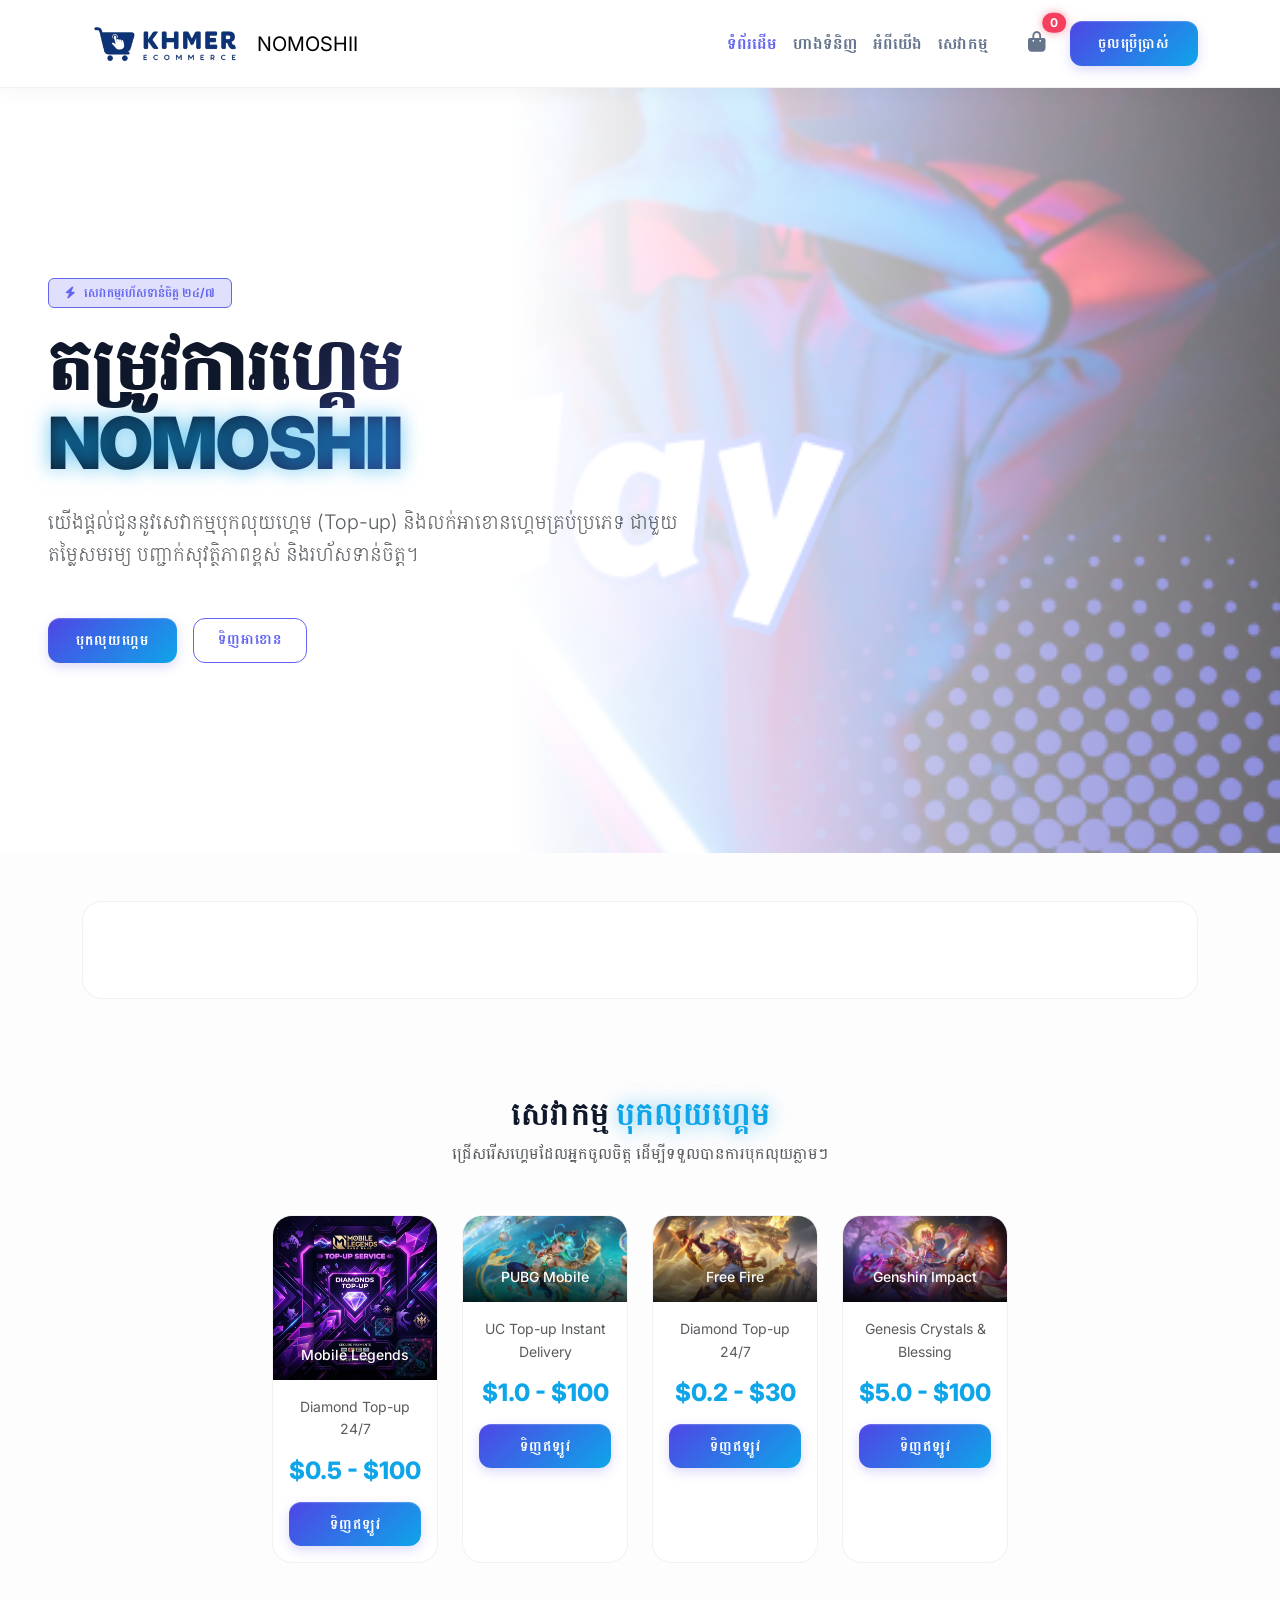
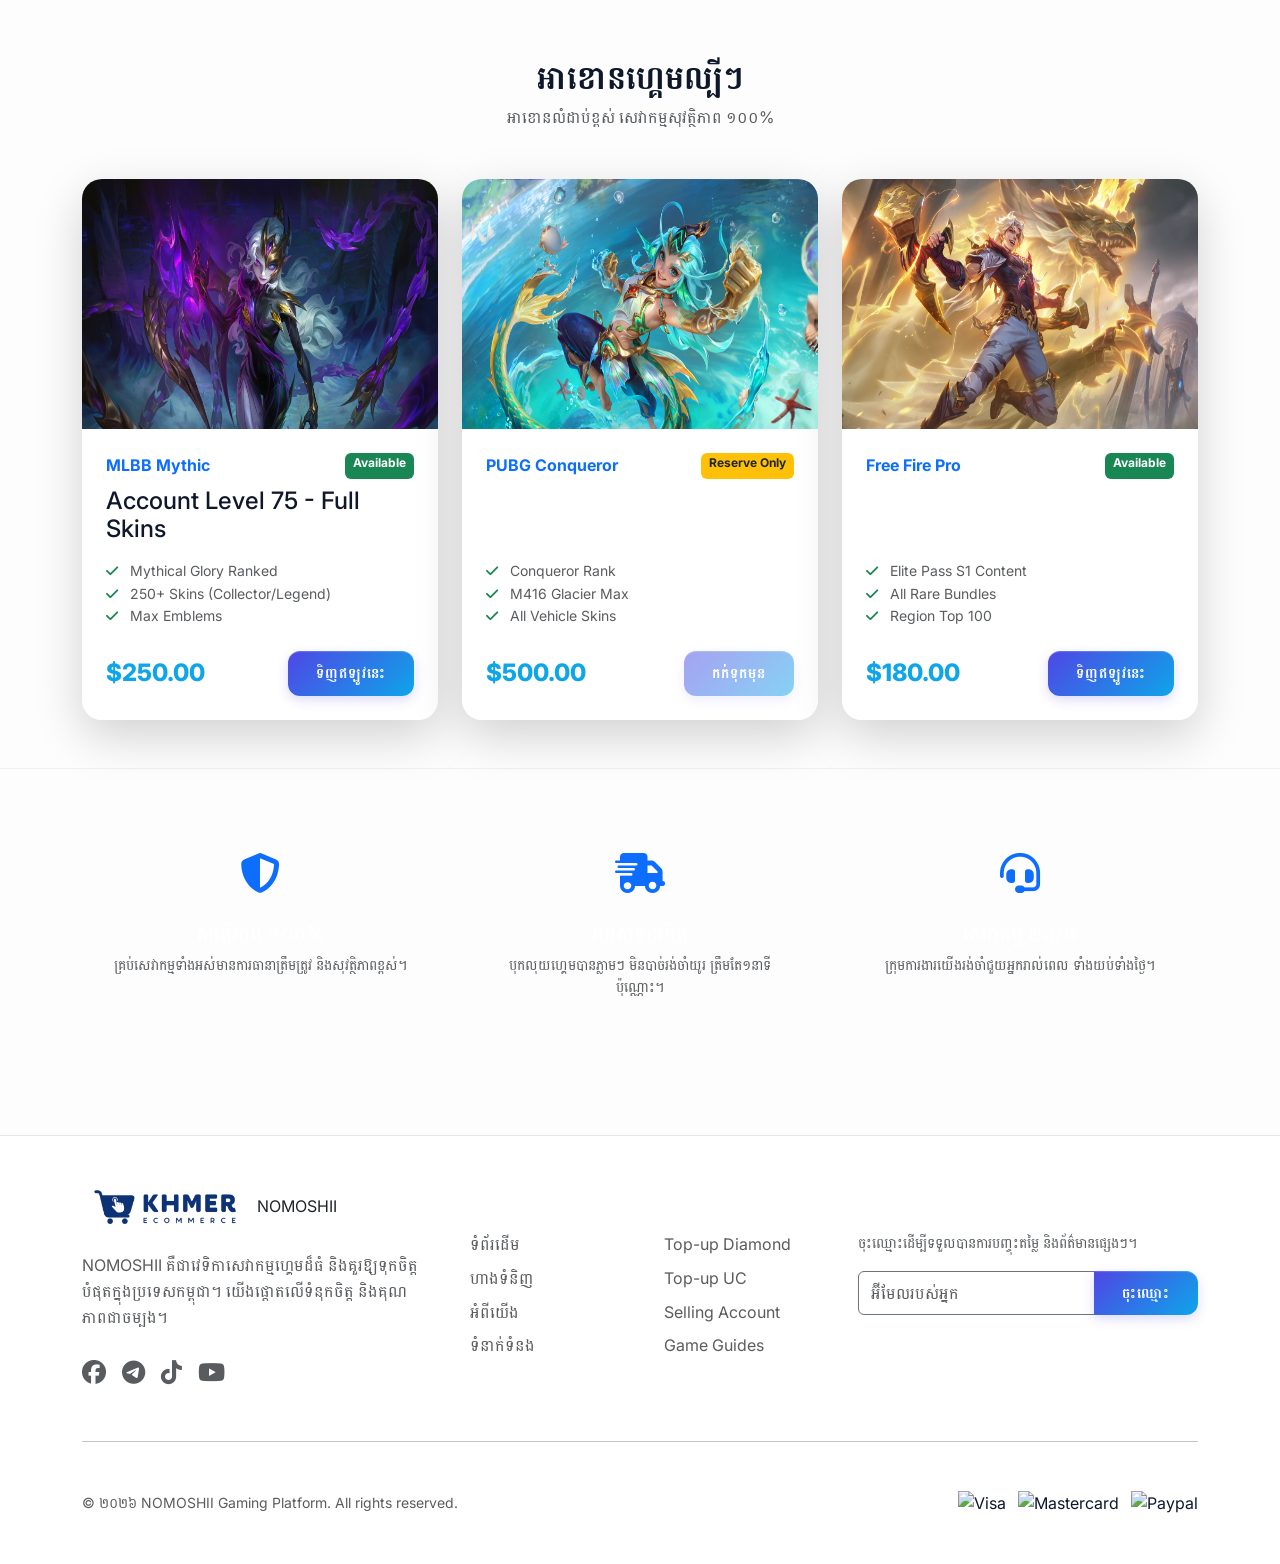
==== index.html @ 107e87ca "NOMOSHII Elite eCommerce Platform - Final Professional Build" ====
<!DOCTYPE html>
<html lang="en">

<head>
    <meta charset="UTF-8">
    <meta name="viewport" content="width=device-width, initial-scale=1.0">
    <title> - Ultimate Gaming Top-up & Accounts</title>

    <!-- External CSS -->
    <link rel="stylesheet" href="assets/css/bootstrap.css">
    <link rel="stylesheet" href="assets/css/style.css">
    <link
        href="https://fonts.googleapis.com/css2?family=Inter:wght@400;600;700;800&family=Battambang:wght@400;700&display=swap"
        rel="stylesheet">
    <link rel="stylesheet" href="https://cdnjs.cloudflare.com/ajax/libs/font-awesome/6.4.0/css/all.min.css">

    <style>
        /* Inline critical fixes */
        .hero-banner-img {
            position: absolute;
            top: 0;
            right: 0;
            width: 50%;
            height: 100%;
            object-fit: contain;
            opacity: 0.6;
            z-index: -1;
            filter: drop-shadow(0 0 30px var(--primary-glow));
        }

        .navbar-brand img {
            height: 45px;
            width: auto;
        }

        .category-pill {
            padding: 8px 20px;
            border-radius: 50px;
            background: var(--glass);
            border: 1px solid var(--glass-border);
            color: var(--text-muted);
            text-decoration: none;
            transition: all 0.3s ease;
            margin-right: 10px;
            display: inline-block;
        }

        .category-pill:hover,
        .category-pill.active {
            background: var(--primary);
            color: white;
            border-color: var(--primary);
            box-shadow: 0 0 15px var(--primary-glow);
        }

        .cart-badge {
            background: var(--accent);
            box-shadow: 0 0 10px rgba(244, 63, 94, 0.5);
        }
    </style>
</head>

<body>
    <!-- Navbar -->
    <nav class="navbar navbar-expand-lg navbar-glass sticky-top py-3">
        <div class="container">
            <a class="navbar-brand d-flex align-items-center" href="index.html">
                <img src="assets/images/custom/logo.png" style="height: 45px;" alt="NOMOSHII Logo">
                <span class="ms-2 fw-800 text-main tracker-tight d-none d-sm-block">NOMOSHII</span>
            </a>
            <button class="navbar-toggler border-0" type="button" data-bs-toggle="collapse"
                data-bs-target="#navContent">
                <i class="fas fa-bars text-main"></i>
            </button>
            <div class="collapse navbar-collapse" id="navContent">
                <ul class="navbar-nav ms-auto mb-2 mb-lg-0 align-items-center">
                    <li class="nav-item">
                        <a class="nav-link active" href="index.html">ទំព័រដើម</a>
                    </li>
                    <li class="nav-item">
                        <a class="nav-link" href="category.html">ហាងទំនិញ</a>
                    </li>
                    <li class="nav-item">
                        <a class="nav-link" href="about.html">អំពីយើង</a>
                    </li>
                    <li class="nav-item">
                        <a class="nav-link" href="contact.html">សេវាកម្ម</a>
                    </li>
                    <li class="nav-item ms-lg-4">
                        <a href="cart.html" class="nav-link position-relative">
                            <i class="fas fa-shopping-bag fs-5"></i>
                            <span
                                class="position-absolute top-0 start-100 translate-middle badge rounded-pill cart-badge"
                                id="cart-count">0</span>
                        </a>
                    </li>
                    <li class="nav-item ms-lg-3">
                        <a href="login.html" class="btn btn-gaming btn-sm">ចូលប្រើប្រាស់</a>
                    </li>
                </ul>
            </div>
        </div>
    </nav>

    <!-- Hero Section -->
    <header class="hero-gaming overflow-hidden">
        <div class="container-fluid px-lg-5 position-relative" style="z-index: 2;">
            <div class="row align-items-center">
                <div class="col-lg-7">
                    <span class="badge mb-3 py-2 px-3 feature-glow"
                        style="background: rgba(99, 102, 241, 0.2); color: var(--primary); border: 1px solid var(--primary);">
                        <i class="fas fa-bolt me-2"></i>សេវាកម្មរហ័សទាន់ចិត្ត ២៤/៧
                    </span>
                    <h1 class="hero-title mb-4">តម្រូវការហ្គេម <br><span class="text-glow-blue">NOMOSHII</span></h1>
                    <p class="lead text-muted mb-5 pe-lg-5">
                        យើងផ្តល់ជូននូវសេវាកម្មបុកលុយហ្គេម (Top-up) និងលក់អាខោនហ្គេមគ្រប់ប្រភេទ ជាមួយតម្លៃសមរម្យ
                        បញ្ជាក់សុវត្ថិភាពខ្ពស់ និងរហ័សទាន់ចិត្ត។
                    </p>
                    <div class="d-flex gap-3">
                        <a href="#topup" class="btn btn-gaming">បុកលុយហ្គេម</a>
                        <a href="#accounts" class="btn btn-outline-gaming">ទិញអាខោន</a>
                    </div>
                </div>
            </div>
        </div>
    </header>

    <!-- Stats Section -->
    <section class="py-5 position-relative">
        <div class="container">
            <div class="card-gaming p-5">
                <div class="row g-4">
                    <!-- Stats content would go here -->
                </div>
            </div>
        </div>
    </section>

    <section class="py-5" id="topup">
        <div class="container text-center mb-5">
            <h2 class="fw-bold text-main mb-2">សេវាកម្ម <span class="text-glow-blue">បុកលុយហ្គេម</span></h2>
            <p class="text-muted">ជ្រើសរើសហ្គេមដែលអ្នកចូលចិត្ត ដើម្បីទទួលបានការបុកលុយភ្លាមៗ</p>
        </div>
        <div class="container">
            <div class="row g-4 justify-content-center">
                <!-- MLBB -->
                <div class="col-6 col-md-4 col-lg-2">
                    <div class="card-gaming h-100" data-product-id="1" style="cursor: pointer;"
                        onclick="location.href='product-detail.html?id=1'">
                        <div class="position-relative">
                            <img src="assets/images/custom/mlbb_bg.png" class="card-img-top" alt="MLBB">
                            <div class="position-absolute bottom-0 start-0 w-100 p-3"
                                style="background: linear-gradient(to top, rgba(0,0,0,0.8), transparent);">
                                <h5 class="mb-0 text-white small text-center">Mobile Legends</h5>
                            </div>
                        </div>
                        <div class="card-body p-3 text-center">
                            <p class="text-muted small mb-3">Diamond Top-up 24/7</p>
                            <h5 class="price-gaming small mb-3">$0.5 - $100</h5>
                            <button class="btn btn-gaming btn-sm w-100"
                                onclick="location.href='category.html'">ទិញឥឡូវ</button>
                        </div>
                    </div>
                </div>
                <!-- PUBG -->
                <div class="col-6 col-md-4 col-lg-2">
                    <div class="card-gaming h-100" data-product-id="2" style="cursor: pointer;"
                        onclick="location.href='product-detail.html?id=2'">
                        <div class="position-relative">
                            <img src="assets/images/products/product1.jpg" class="card-img-top" alt="PUBG Mobile">
                            <div class="position-absolute bottom-0 start-0 w-100 p-3"
                                style="background: linear-gradient(to top, rgba(0,0,0,0.8), transparent);">
                                <h5 class="mb-0 text-white small text-center">PUBG Mobile</h5>
                            </div>
                        </div>
                        <div class="card-body p-3 text-center">
                            <p class="text-muted small mb-3">UC Top-up Instant Delivery</p>
                            <h5 class="price-gaming small mb-3">$1.0 - $100</h5>
                            <button class="btn btn-gaming btn-sm w-100"
                                onclick="location.href='category.html'">ទិញឥឡូវ</button>
                        </div>
                    </div>
                </div>
                <!-- Free Fire -->
                <div class="col-6 col-md-4 col-lg-2">
                    <div class="card-gaming h-100" data-product-id="4" style="cursor: pointer;"
                        onclick="location.href='product-detail.html?id=4'">
                        <div class="position-relative">
                            <img src="assets/images/products/product2.jpg" class="card-img-top" alt="Free Fire">
                            <div class="position-absolute bottom-0 start-0 w-100 p-3"
                                style="background: linear-gradient(to top, rgba(0,0,0,0.8), transparent);">
                                <h5 class="mb-0 text-white small text-center">Free Fire</h5>
                            </div>
                        </div>
                        <div class="card-body p-3 text-center">
                            <p class="text-muted small mb-3">Diamond Top-up 24/7</p>
                            <h5 class="price-gaming small mb-3">$0.2 - $30</h5>
                            <button class="btn btn-gaming btn-sm w-100"
                                onclick="location.href='category.html'">ទិញឥឡូវ</button>
                        </div>
                    </div>
                </div>
                <!-- Genshin -->
                <div class="col-6 col-md-4 col-lg-2">
                    <div class="card-gaming h-100" data-product-id="5" style="cursor: pointer;"
                        onclick="location.href='product-detail.html?id=5'">
                        <div class="position-relative">
                            <img src="assets/images/products/product3.jpg" class="card-img-top" alt="Genshin Impact">
                            <div class="position-absolute bottom-0 start-0 w-100 p-3"
                                style="background: linear-gradient(to top, rgba(0,0,0,0.8), transparent);">
                                <h5 class="mb-0 text-white small text-center">Genshin Impact</h5>
                            </div>
                        </div>
                        <div class="card-body p-3 text-center">
                            <p class="text-muted small mb-3">Genesis Crystals & Blessing</p>
                            <h5 class="price-gaming small mb-3">$5.0 - $100</h5>
                            <button class="btn btn-gaming btn-sm w-100"
                                onclick="location.href='category.html'">ទិញឥឡូវ</button>
                        </div>
                    </div>
                </div>
            </div>
        </div>
    </section>

    <!-- Trending Accounts -->
    <section class="py-5" id="accounts">
        <div class="container text-center mb-5">
            <h2 class="fw-bold text-main mb-2">អាខោនហ្គេមល្បីៗ</h2>
            <p class="text-muted">អាខោនលំដាប់ខ្ពស់ សេវាកម្មសុវត្ថិភាព ១០០%</p>
        </div>

        <div class="container">
            <div class="row g-4 justify-content-center">
                <!-- Account 1 -->
                <div class="col-md-4">
                    <div class="card-gaming border-0 shadow-lg h-100" data-product-id="4" style="cursor: pointer;"
                        onclick="location.href='product-detail.html?id=4'">
                        <img src="assets/images/products/product4.jpg" class="card-img-top" style="height: 250px;"
                            alt="High Tier MLBB">
                        <div class="card-body p-4 text-start">
                            <div class="d-flex justify-content-between mb-2">
                                <span class="text-primary fw-bold">MLBB Mythic</span>
                                <span class="badge bg-success">Available</span>
                            </div>
                            <h4 class="text-main mb-3">Account Level 75 - Full Skins</h4>
                            <ul class="list-unstyled text-muted small mb-4">
                                <li><i class="fas fa-check text-success me-2"></i> Mythical Glory Ranked</li>
                                <li><i class="fas fa-check text-success me-2"></i> 250+ Skins (Collector/Legend)</li>
                                <li><i class="fas fa-check text-success me-2"></i> Max Emblems</li>
                            </ul>
                            <div class="d-flex justify-content-between align-items-center">
                                <span class="price-gaming">$250.00</span>
                                <button class="btn btn-gaming"
                                    onclick="location.href='category.html'">ទិញឥឡូវនេះ</button>
                            </div>
                        </div>
                    </div>
                </div>

                <!-- Account 2 -->
                <div class="col-md-4">
                    <div class="card-gaming border-0 shadow-lg h-100" data-product-id="13" style="cursor: pointer;"
                        onclick="location.href='product-detail.html?id=13'">
                        <img src="assets/images/products/product1.jpg" class="card-img-top" style="height: 250px;"
                            alt="PUBG Account">
                        <div class="card-body p-4 text-start">
                            <div class="d-flex justify-content-between mb-2">
                                <span class="text-primary fw-bold">PUBG Conqueror</span>
                                <span class="badge bg-warning text-dark">Reserve Only</span>
                            </div>
                            <h4 class="text-white mb-3">S1-S21 Full Sets - Rare Skins</h4>
                            <ul class="list-unstyled text-muted small mb-4">
                                <li><i class="fas fa-check text-success me-2"></i> Conqueror Rank</li>
                                <li><i class="fas fa-check text-success me-2"></i> M416 Glacier Max</li>
                                <li><i class="fas fa-check text-success me-2"></i> All Vehicle Skins</li>
                            </ul>
                            <div class="d-flex justify-content-between align-items-center">
                                <span class="price-gaming">$500.00</span>
                                <button class="btn btn-gaming opacity-50"
                                    onclick="location.href='category.html'">កក់ទុកមុន</button>
                            </div>
                        </div>
                    </div>
                </div>

                <!-- Account 3 -->
                <div class="col-md-4">
                    <div class="card-gaming border-0 shadow-lg h-100" data-product-id="14" style="cursor: pointer;"
                        onclick="location.href='product-detail.html?id=14'">
                        <img src="assets/images/products/product2.jpg" class="card-img-top" style="height: 250px;"
                            alt="Free Fire">
                        <div class="card-body p-4 text-start">
                            <div class="d-flex justify-content-between mb-2">
                                <span class="text-primary fw-bold">Free Fire Pro</span>
                                <span class="badge bg-success">Available</span>
                            </div>
                            <h4 class="text-white mb-3">Grandmaster Plus - Old Sets</h4>
                            <ul class="list-unstyled text-muted small mb-4">
                                <li><i class="fas fa-check text-success me-2"></i> Elite Pass S1 Content</li>
                                <li><i class="fas fa-check text-success me-2"></i> All Rare Bundles</li>
                                <li><i class="fas fa-check text-success me-2"></i> Region Top 100</li>
                            </ul>
                            <div class="d-flex justify-content-between align-items-center">
                                <span class="price-gaming">$180.00</span>
                                <a href="category.html" class="btn btn-gaming">ទិញឥឡូវនេះ</a>
                            </div>
                        </div>
                    </div>
                </div>
            </div>
        </div>
    </section>

    <section class="py-5" style="border-top: 1px solid var(--glass-border);">
        <div class="container">
            <div class="row g-4 justify-content-center text-center">
                <div class="col-md-4">
                    <div class="p-4 rounded-4 bg-glass border border-light border-opacity-10">
                        <div class="fs-1 text-primary mb-3"><i class="fas fa-shield-halved"></i></div>
                        <h5 class="text-white">សុវត្ថិភាព ១០០%</h5>
                        <p class="text-muted small">គ្រប់សេវាកម្មទាំងអស់មានការធានាត្រឹមត្រូវ និងសុវត្ថិភាពខ្ពស់។</p>
                    </div>
                </div>
                <div class="col-md-4">
                    <div class="p-4 rounded-4 bg-glass border border-light border-opacity-10">
                        <div class="fs-1 text-primary mb-3"><i class="fas fa-truck-fast"></i></div>
                        <h5 class="text-white">រហ័សទាន់ចិត្ត</h5>
                        <p class="text-muted small">បុកលុយហ្គេមបានភ្លាមៗ មិនបាច់រង់ចាំយូរ ត្រឹមតែ១នាទីប៉ុណ្ណោះ។</p>
                    </div>
                </div>
                <div class="col-md-4">
                    <div class="p-4 rounded-4 bg-glass border border-light border-opacity-10">
                        <div class="fs-1 text-primary mb-3"><i class="fas fa-headset"></i></div>
                        <h5 class="text-white">សេវាកម្ម ២៤/៧</h5>
                        <p class="text-muted small">ក្រុមការងារយើងរង់ចាំជួយអ្នករាល់ពេល ទាំងយប់ទាំងថ្ងៃ។</p>
                    </div>
                </div>
            </div>
        </div>
    </section>

    <!-- Footer -->
    <footer class="py-5 mt-5" style="background: #ffffff; border-top: 1px solid #e5e7eb;">
        <div class="container">
            <div class="row g-5">
                <div class="col-lg-4">
                    <a class="navbar-brand d-flex align-items-center mb-4" href="#">
                        <img src="assets/images/custom/logo.png">
                        <span class="ms-2 fw-800 text-dark tracker-tight">NOMOSHII</span>
                    </a>
                    <p class="text-muted mb-4">
                        NOMOSHII គឺជាវេទិកាសេវាកម្មហ្គេមដ៏ធំ និងគួរឱ្យទុកចិត្តបំផុតក្នុងប្រទេសកម្ពុជា។
                        យើងផ្តោតលើទំនុកចិត្ត និងគុណភាពជាចម្បង។
                    </p>
                    <div class="d-flex gap-3">
                        <a href="https://www.facebook.com/chhaypor4" class="text-muted fs-4 hover-primary"><i
                                class="fab fa-facebook"></i></a>
                        <a href="https://me-profile-pink.vercel.app/" class="text-muted fs-4 hover-primary"><i
                                class="fab fa-telegram"></i></a>
                        <a href="#" class="text-muted fs-4 hover-primary"><i class="fab fa-tiktok"></i></a>
                        <a href="#" class="text-muted fs-4 hover-primary"><i class="fab fa-youtube"></i></a>
                    </div>
                </div>
                <div class="col-6 col-lg-2">
                    <h5 class="text-white mb-4">តំណភ្ជាប់</h5>
                    <ul class="list-unstyled">
                        <li class="mb-2"><a href="index.html" class="text-muted text-decoration-none">ទំព័រដើម</a></li>
                        <li class="mb-2"><a href="category.html" class="text-muted text-decoration-none">ហាងទំនិញ</a>
                        </li>
                        <li class="mb-2"><a href="about.html" class="text-muted text-decoration-none">អំពីយើង</a></li>
                        <li class="mb-2"><a href="contact.html" class="text-muted text-decoration-none">ទំនាក់ទំនង</a>
                        </li>
                    </ul>
                </div>
                <div class="col-6 col-lg-2">
                    <h5 class="text-white mb-4">សេវាកម្ម</h5>
                    <ul class="list-unstyled">
                        <li class="mb-2"><a href="#" class="text-muted text-decoration-none">Top-up Diamond</a></li>
                        <li class="mb-2"><a href="#" class="text-muted text-decoration-none">Top-up UC</a></li>
                        <li class="mb-2"><a href="#" class="text-muted text-decoration-none">Selling Account</a></li>
                        <li class="mb-2"><a href="#" class="text-muted text-decoration-none">Game Guides</a></li>
                    </ul>
                </div>
                <div class="col-lg-4">
                    <h5 class="text-white mb-4">ទទួលបានព័ត៌មានថ្មីៗ</h5>
                    <p class="text-muted small">ចុះឈ្មោះដើម្បីទទួលបានការបញ្ចុះតម្លៃ និងព័ត៌មានផ្សេងៗ។</p>
                    <div class="input-group mb-3">
                        <input type="email" class="form-control bg-glass border-secondary text-white"
                            placeholder="អ៊ីមែលរបស់អ្នក">
                        <button class="btn btn-gaming" type="button">ចុះឈ្មោះ</button>
                    </div>
                </div>
            </div>
            <hr class="my-5 opacity-10">
            <div class="row align-items-center">
                <div class="col-md-6 text-center text-md-start">
                    <p class="text-muted small mb-0">&copy; ២០២៦ NOMOSHII Gaming Platform. All rights reserved.</p>
                </div>
                <div class="col-md-6 text-center text-md-end mt-3 mt-md-0">
                    <img src="https://img.icons8.com/color/48/visa.png" alt="Visa" width="30">
                    <img src="https://img.icons8.com/color/48/mastercard.png" alt="Mastercard" width="30" class="ms-2">
                    <img src="https://img.icons8.com/color/48/paypal-objects.png" alt="Paypal" width="30" class="ms-2">
                </div>
            </div>
        </div>
    </footer>


    <!-- Scripts -->
    <script src="assets/js/bootstrap.bundle.min.js"></script>
    <script src="assets/js/shop.js"></script>

    <!-- Custom Logic -->
    <script>
        document.querySelectorAll('a[href^="#"]').forEach(anchor => {
            anchor.addEventListener('click', function (e) {
                e.preventDefault();
                document.querySelector(this.getAttribute('href')).scrollIntoView({
                    behavior: 'smooth'
                });
            });
        });
    </script>
</body>

</html>
---- assets/css/style.css ----
:root {
    --primary: #6366f1;
    --primary-glow: rgba(99, 102, 241, 0.3);
    --secondary: #0ea5e9;
    --accent: #f43f5e;
    --bg-light: #fdfdfd;
    --bg-card: rgba(255, 255, 255, 0.9);
    --text-main: #0f172a;
    --text-light: #ffffff;
    --text-muted: #64748b;
    --glass: rgba(255, 255, 255, 0.8);
    --glass-border: rgba(0, 0, 0, 0.05);
    --neon-blue: #00d2ff;
    --neon-purple: #9d50bb;
}

::-webkit-scrollbar {
    width: 8px;
}
::-webkit-scrollbar-track {
    background: var(--bg-light);
}
::-webkit-scrollbar-thumb {
    background: linear-gradient(var(--primary), var(--secondary));
    border-radius: 10px;
}

html {
    scroll-behavior: smooth;
}

body {
    background-color: var(--bg-light);
    color: var(--text-main);
    font-family: 'Inter', 'Battambang', sans-serif;
    line-height: 1.6;
    overflow-x: hidden;
}

a {
    transition: all 0.3s ease;
    text-decoration: none;
}

.navbar-glass {
    background: rgba(255, 255, 255, 0.9);
    backdrop-filter: blur(12px);
    -webkit-backdrop-filter: blur(12px);
    border-bottom: 1px solid var(--glass-border);
    box-shadow: 0 4px 20px rgba(0, 0, 0, 0.04);
}

.nav-link {
    color: var(--text-muted) !important;
    font-weight: 600;
}

.nav-link:hover, .nav-link.active {
    color: var(--primary) !important;
}

.hero-gaming {
    position: relative;
    min-height: 85vh;
    display: flex;
    align-items: center;
    background: linear-gradient(to right, #ffffff 40%, rgba(255, 255, 255, 0.4) 100%),
                url('../images/custom/hero.png') no-repeat center right;
    background-size: cover;
    overflow: hidden;
}

.hero-banner-img {
    display: none;
}

.hero-title {
    font-size: 4.5rem;
    font-weight: 900;
    letter-spacing: -2px;
    line-height: 1.1;
    background: linear-gradient(135deg, var(--text-main) 30%, var(--primary) 100%);
    -webkit-background-clip: text;
    background-clip: text;
    -webkit-text-fill-color: transparent;
}

.text-glow-blue {
    color: var(--secondary);
    text-shadow: 0 0 20px rgba(14, 165, 233, 0.6);
}

.card-gaming {
    background: var(--bg-card);
    border: 1px solid var(--glass-border);
    border-radius: 1.25rem;
    overflow: hidden;
    transition: all 0.4s cubic-bezier(0.4, 0, 0.2, 1);
    backdrop-filter: blur(8px);
}

.card-gaming:hover {
    transform: translateY(-8px);
    border-color: var(--primary);
    box-shadow: 0 10px 30px rgba(0, 0, 0, 0.08);
}

.price-gaming {
    color: var(--secondary);
    font-size: 1.5rem;
    font-weight: 800;
}

.btn-gaming {
    background: linear-gradient(135deg, #4f46e5 0%, #0ea5e9 100%);
    border: none;
    color: white;
    font-weight: 700;
    padding: 12px 28px;
    border-radius: 12px;
    transition: all 0.3s cubic-bezier(0.4, 0, 0.2, 1);
    text-transform: uppercase;
    letter-spacing: 1px;
    font-size: 0.85rem;
    box-shadow: 0 4px 12px rgba(79, 70, 229, 0.2), inset 0 1px 1px rgba(255, 255, 255, 0.2);
}

.btn-gaming:hover {
    transform: translateY(-2px);
    box-shadow: 0 8px 20px rgba(79, 70, 229, 0.4);
    filter: brightness(1.1);
}

.btn-outline-gaming {
    background: rgba(255, 255, 255, 0.05);
    border: 1.5px solid var(--primary);
    color: var(--primary);
    font-weight: 700;
    padding: 10px 24px;
    border-radius: 12px;
    font-size: 0.85rem;
    text-transform: uppercase;
    letter-spacing: 1px;
    transition: all 0.3s ease;
}

.btn-outline-gaming:hover {
    background: var(--primary);
    color: white;
    transform: translateY(-2px);
}

@keyframes float {
    0% { transform: translateY(0px); }
    50% { transform: translateY(-10px); }
    100% { transform: translateY(0px); }
}

.animate-float {
    animation: float 4s ease-in-out infinite;
}

.section-divider {
    height: 1px;
    background: linear-gradient(to right, transparent, rgba(0,0,0,0.05), transparent);
}

.shimmer {
    background: linear-gradient(90deg, #f0f0f0 25%, #f8f8f8 50%, #f0f0f0 75%);
    background-size: 200% 100%;
    animation: shimmer 1.5s infinite;
}

@keyframes shimmer {
    0% { background-position: -200% 0; }
    100% { background-position: 200% 0; }
}
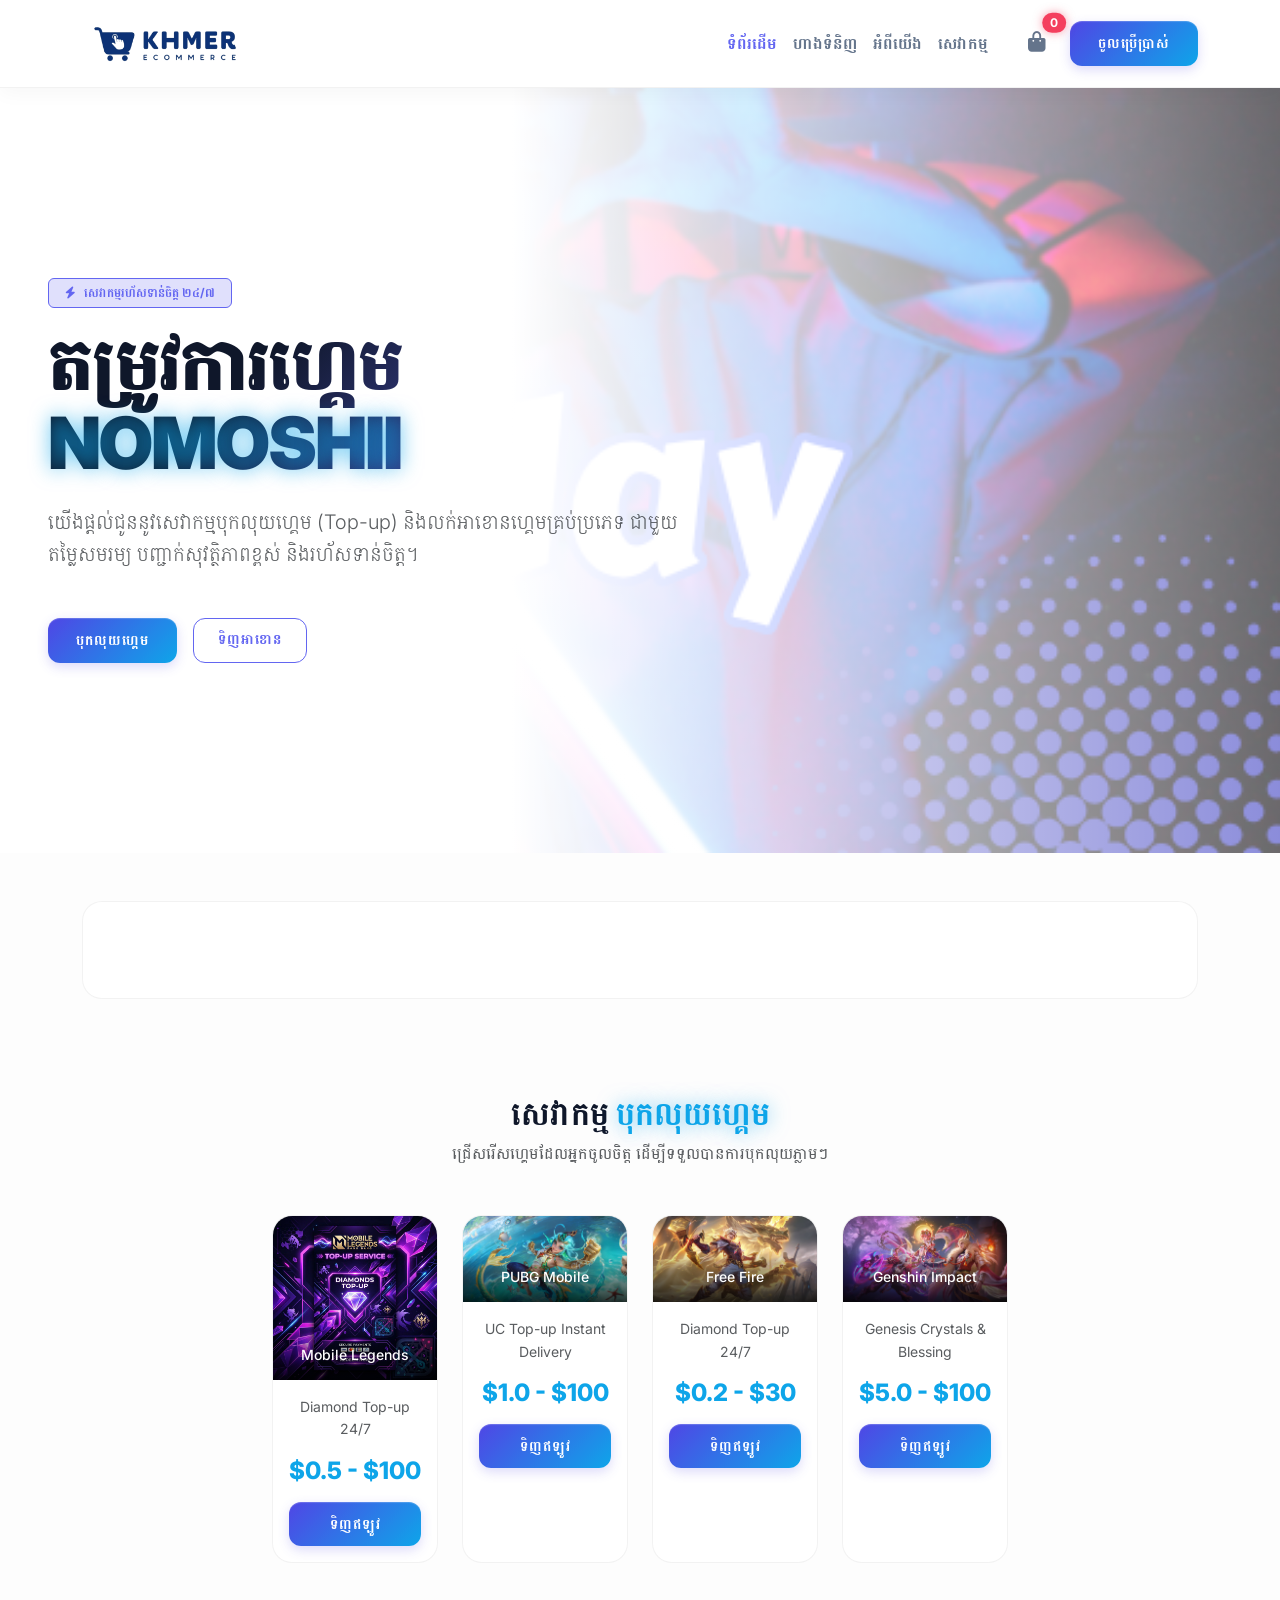
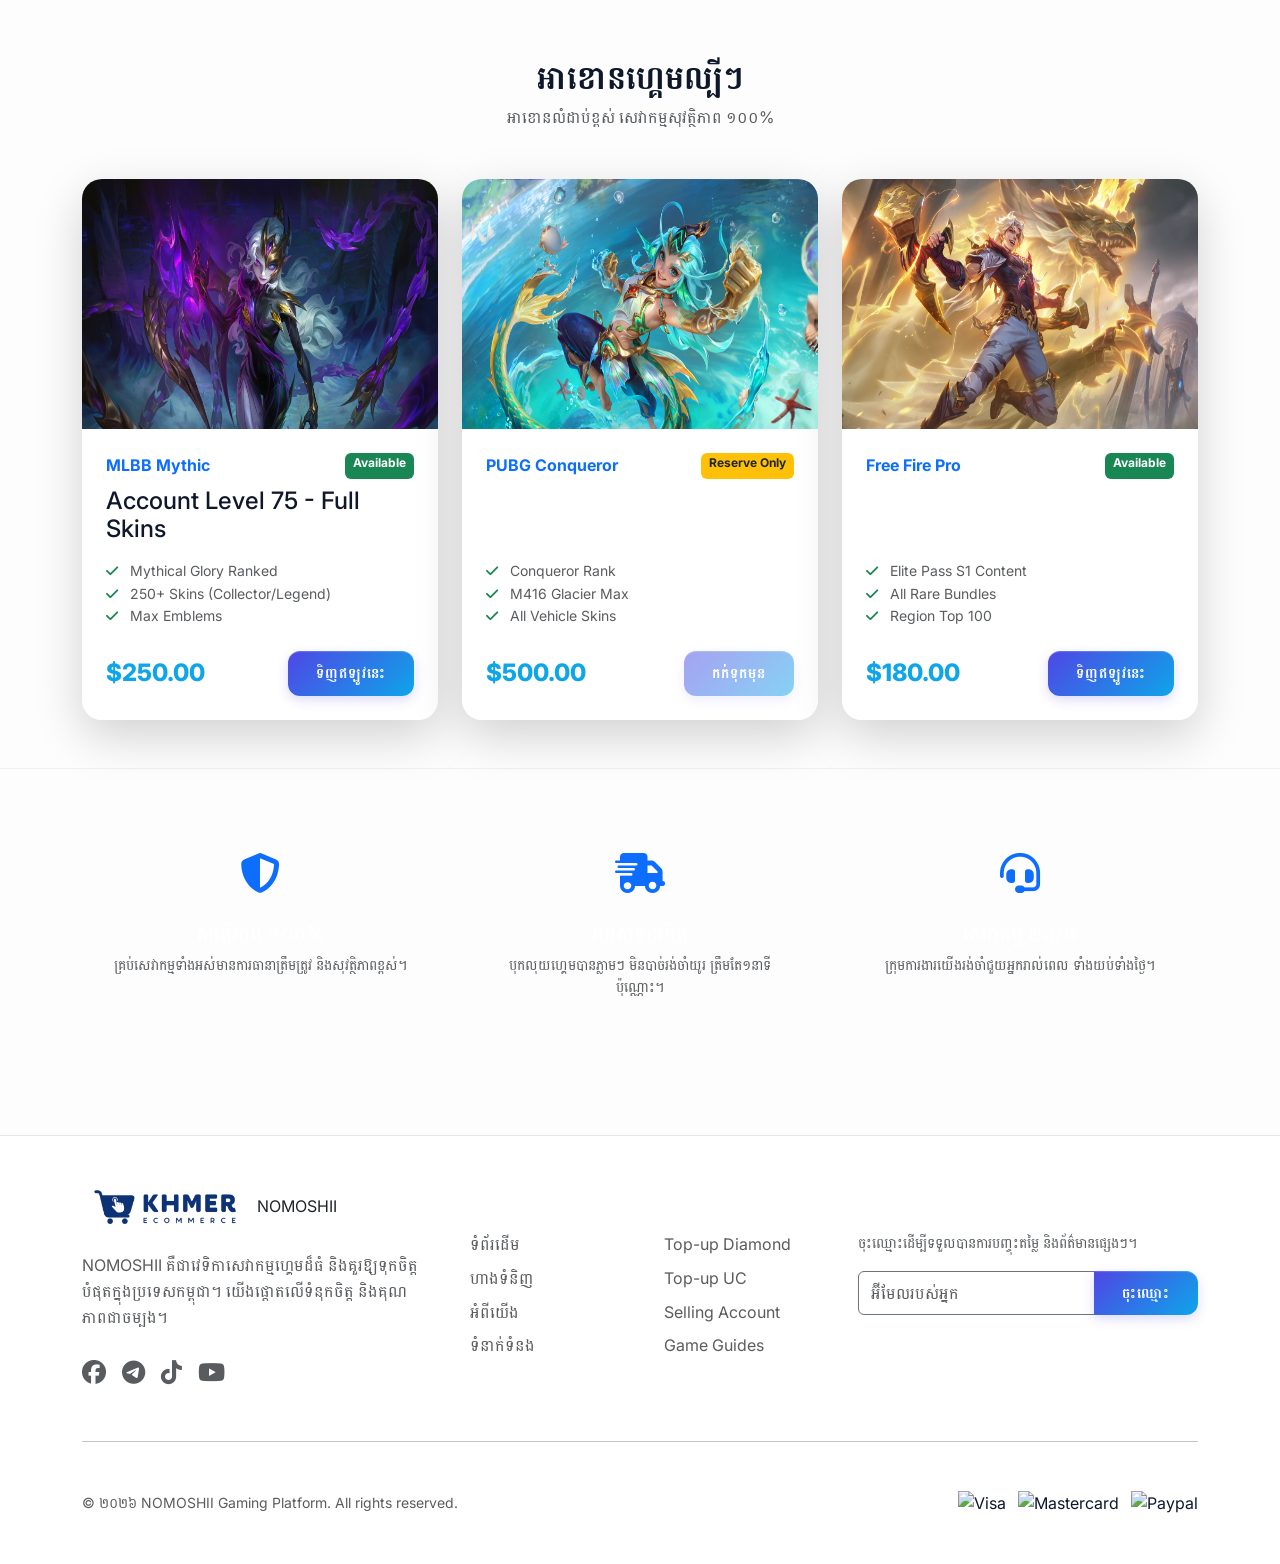
==== commit 8c5a25bf: "Update index.html" ====
--- a/index.html
+++ b/index.html
@@ -66,7 +66,7 @@
         <div class="container">
             <a class="navbar-brand d-flex align-items-center" href="index.html">
                 <img src="assets/images/custom/logo.png" style="height: 45px;" alt="NOMOSHII Logo">
-                <span class="ms-2 fw-800 text-main tracker-tight d-none d-sm-block">NOMOSHII</span>
+               
             </a>
             <button class="navbar-toggler border-0" type="button" data-bs-toggle="collapse"
                 data-bs-target="#navContent">
@@ -424,4 +424,4 @@
     </script>
 </body>
 
-</html>+</html>
